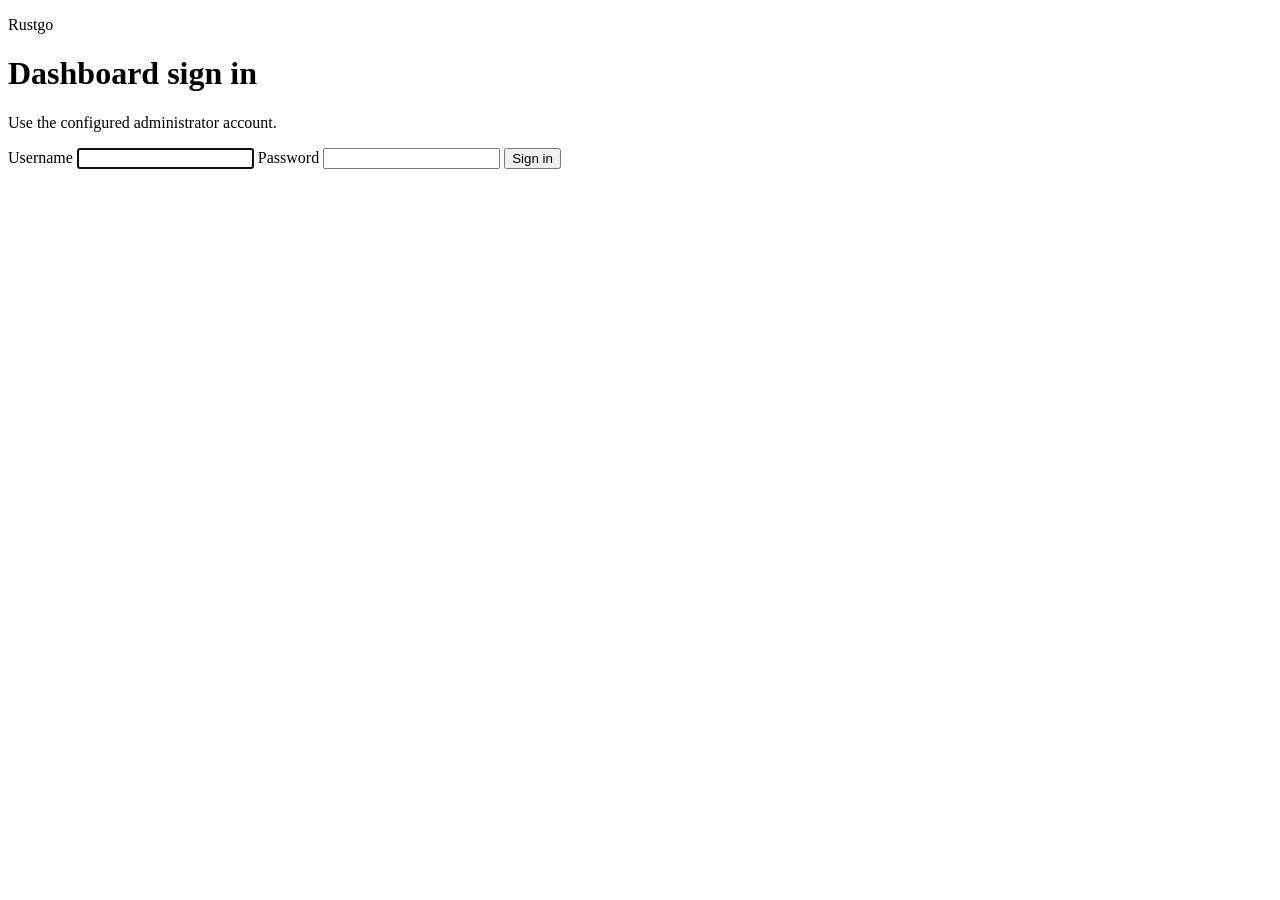
==== crates/rustgos/web/login.html @ defa8602 "feat: embed responsive client dashboard" ====
<!doctype html>
<html lang="en">
  <head>
    <meta charset="utf-8">
    <meta name="viewport" content="width=device-width, initial-scale=1">
    <meta name="color-scheme" content="dark light">
    <title>Rustgo dashboard sign in</title>
    <link rel="stylesheet" href="/app.css">
    <script src="/login.js" defer></script>
  </head>
  <body class="login-page">
    <main class="login-card" aria-labelledby="login-title">
      <p class="eyebrow">Rustgo</p>
      <h1 id="login-title">Dashboard sign in</h1>
      <p class="muted">Use the configured administrator account.</p>
      <form id="login-form" method="post" action="/login">
        <label for="username">Username</label>
        <input id="username" name="username" type="text" autocomplete="username" maxlength="64" required autofocus>
        <label for="password">Password</label>
        <input id="password" name="password" type="password" autocomplete="current-password" maxlength="256" required>
        <button class="button" type="submit">Sign in</button>
        <p id="login-status" class="form-status" role="status" aria-live="polite"></p>
      </form>
    </main>
  </body>
</html>
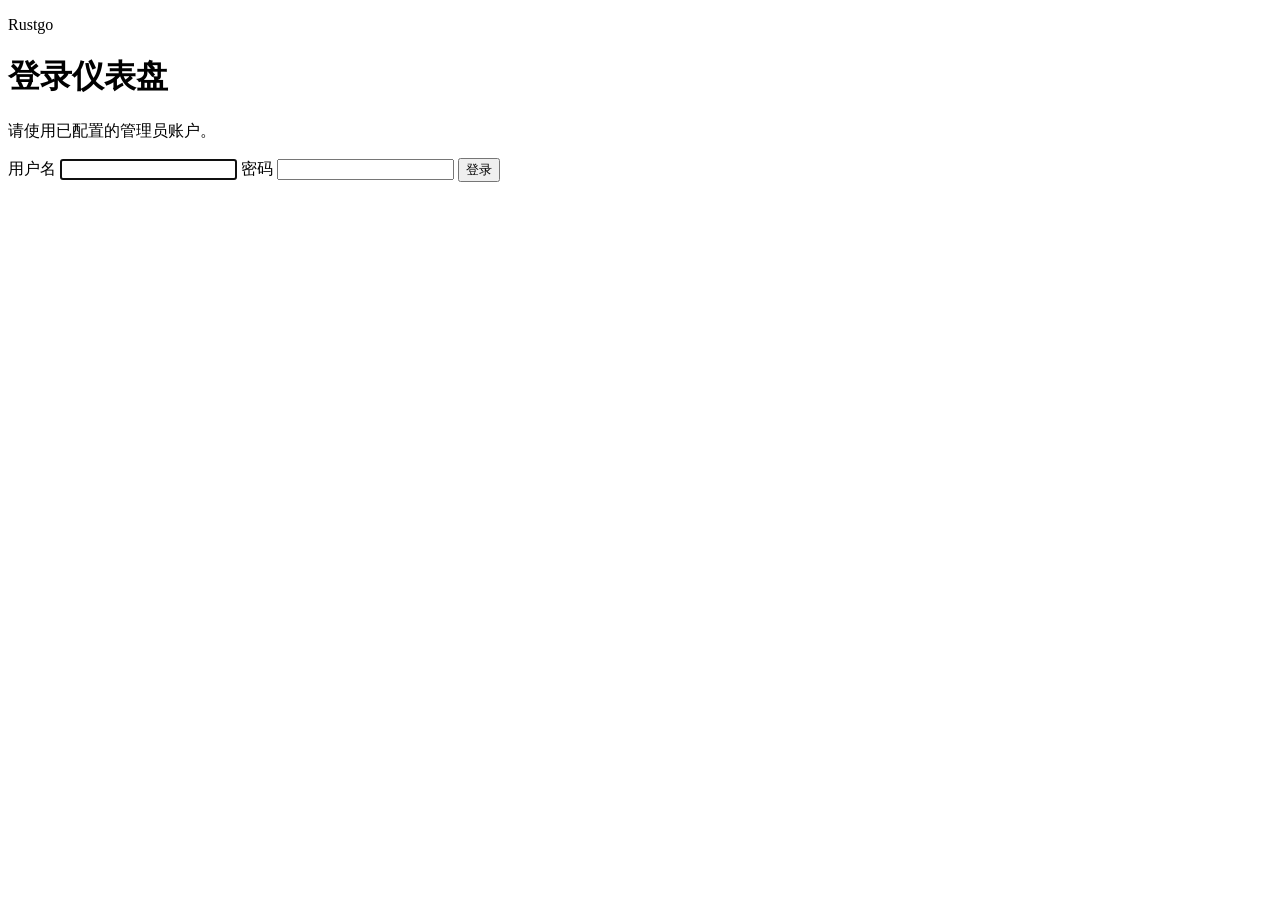
==== commit 0b04cee1: "fix: localize dashboard and redirect unauthenticated pages" ====
--- a/crates/rustgos/web/login.html
+++ b/crates/rustgos/web/login.html
@@ -1,24 +1,24 @@
 <!doctype html>
-<html lang="en">
+<html lang="zh-CN">
   <head>
     <meta charset="utf-8">
     <meta name="viewport" content="width=device-width, initial-scale=1">
     <meta name="color-scheme" content="dark light">
-    <title>Rustgo dashboard sign in</title>
+    <title>登录 Rustgo 仪表盘</title>
     <link rel="stylesheet" href="/app.css">
     <script src="/login.js" defer></script>
   </head>
   <body class="login-page">
     <main class="login-card" aria-labelledby="login-title">
       <p class="eyebrow">Rustgo</p>
-      <h1 id="login-title">Dashboard sign in</h1>
-      <p class="muted">Use the configured administrator account.</p>
+      <h1 id="login-title">登录仪表盘</h1>
+      <p class="muted">请使用已配置的管理员账户。</p>
       <form id="login-form" method="post" action="/login">
-        <label for="username">Username</label>
+        <label for="username">用户名</label>
         <input id="username" name="username" type="text" autocomplete="username" maxlength="64" required autofocus>
-        <label for="password">Password</label>
+        <label for="password">密码</label>
         <input id="password" name="password" type="password" autocomplete="current-password" maxlength="256" required>
-        <button class="button" type="submit">Sign in</button>
+        <button class="button" type="submit">登录</button>
         <p id="login-status" class="form-status" role="status" aria-live="polite"></p>
       </form>
     </main>
